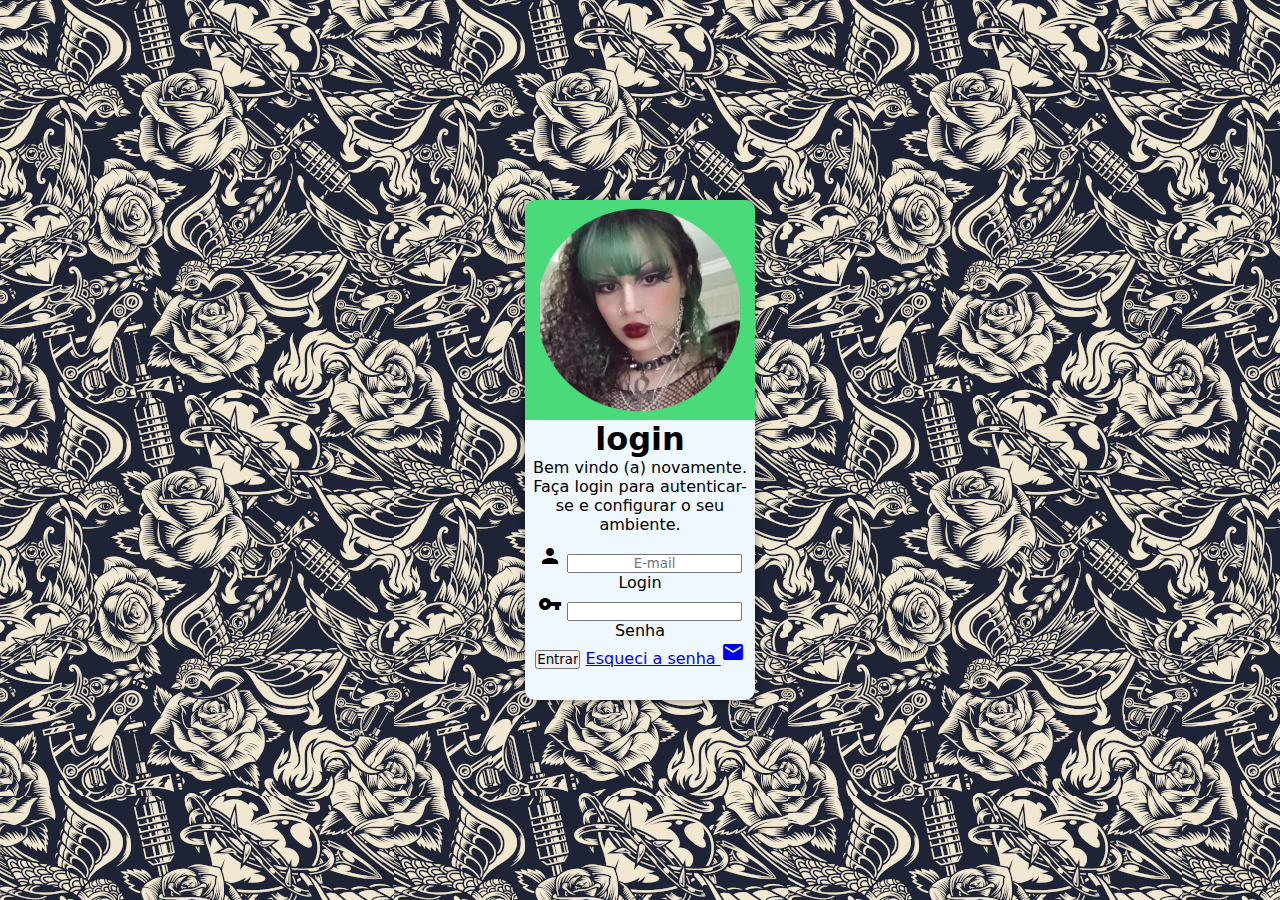
==== admin.html @ c4c87fc5 "update" ====
<!DOCTYPE html>
<html lang="en">
<head>
    <meta charset="UTF-8">
    <meta http-equiv="X-UA-Compatible" content="IE=edge">
    <meta name="viewport" content="width=device-width, initial-scale=1.0">
    <title>Admin</title>
    <link href="https://fonts.googleapis.com/icon?family=Material+Icons" rel="stylesheet">
    <link rel="stylesheet" href="style/admin.css" media="all">
    <link rel="stylesheet" href="style/adminquery.css">
</head>
<body>
    <main>
        <section id=login>
            <div id="imagem">
                <img class="img" src="imagens/key.png" alt="">
            </div>
            <div>
                <h1>login</h1>
                <p>Bem vindo (a) novamente. Faça login para autenticar-se e configurar o seu ambiente.</p>
                <form action="login.php" method="post" autocomplete="on">
                    <div class="campo">
                        <span class="material-icons" >person</span>
                        
                        <input type="text" name="login" id="login" placeholder="E-mail" autocomplete="email" required maxlength="30">
                        <label for="login">Login</label>
                    </div>
                    <div class="campo">
                        <span class="material-icons" >vpn_key</span>
                        <input type="password" name="senha" id="senha" autocomplete="current-password" required minlength="8" maxlength="16">
                        <label for="senha">Senha</label>
                    </div>
                    <input type="submit" value="Entrar">
                    <a class="botao" href="esqueci.html">Esqueci a senha <span class="material-icons" >mail</span></a>

                </form>
            </div>
        </section>
    </main>
</body>
</html>
---- style/admin.css ----
@charset "UTF-8";

*{
    font-family: system-ui, -apple-system, BlinkMacSystemFont, 'Segoe UI', Roboto, Oxygen, Ubuntu, Cantarell, 'Open Sans', 'Helvetica Neue', sans-serif;
    padding: 0px;
    margin: 0px;
    box-sizing: border-box;
    text-align: center;
}

body{
    background: rgb(5, 145, 0) url(../imagens/fundo_teste.jpg) left top repeat fixed;
    width: 90vw;
    height: 100vh;
}

main{
    height: 100vh;
    width: 100vw;
}

section#login{
    position: absolute;
    top: 50%;
    left: 50%;
    transform: translate(-50%, -50%);
    overflow: hidden;

    background-color: aliceblue;
    width: 230px;
    height: 500px;
    border-radius: 10px;
    box-shadow: 0px 0px 10px rgba(0, 0, 0, 0.452);

    transition: wigth 0.5s, hight 0.5s;
    transition-timing-function: ease;
}

section#login > div#imagem{
    background: rgba(8, 206, 67, 0.712);
    height: 220px;
}
.img{
    height: 220px;
    width: 200px;
    
}

section#login > div > form{
    display: block;
    padding: 10px;
}

div > form > h1{
    font-size: 1.5em;

}
---- style/adminquery.css ----
@charset "UTF-8";

@media screen and (min-width: 768px) {
    
}
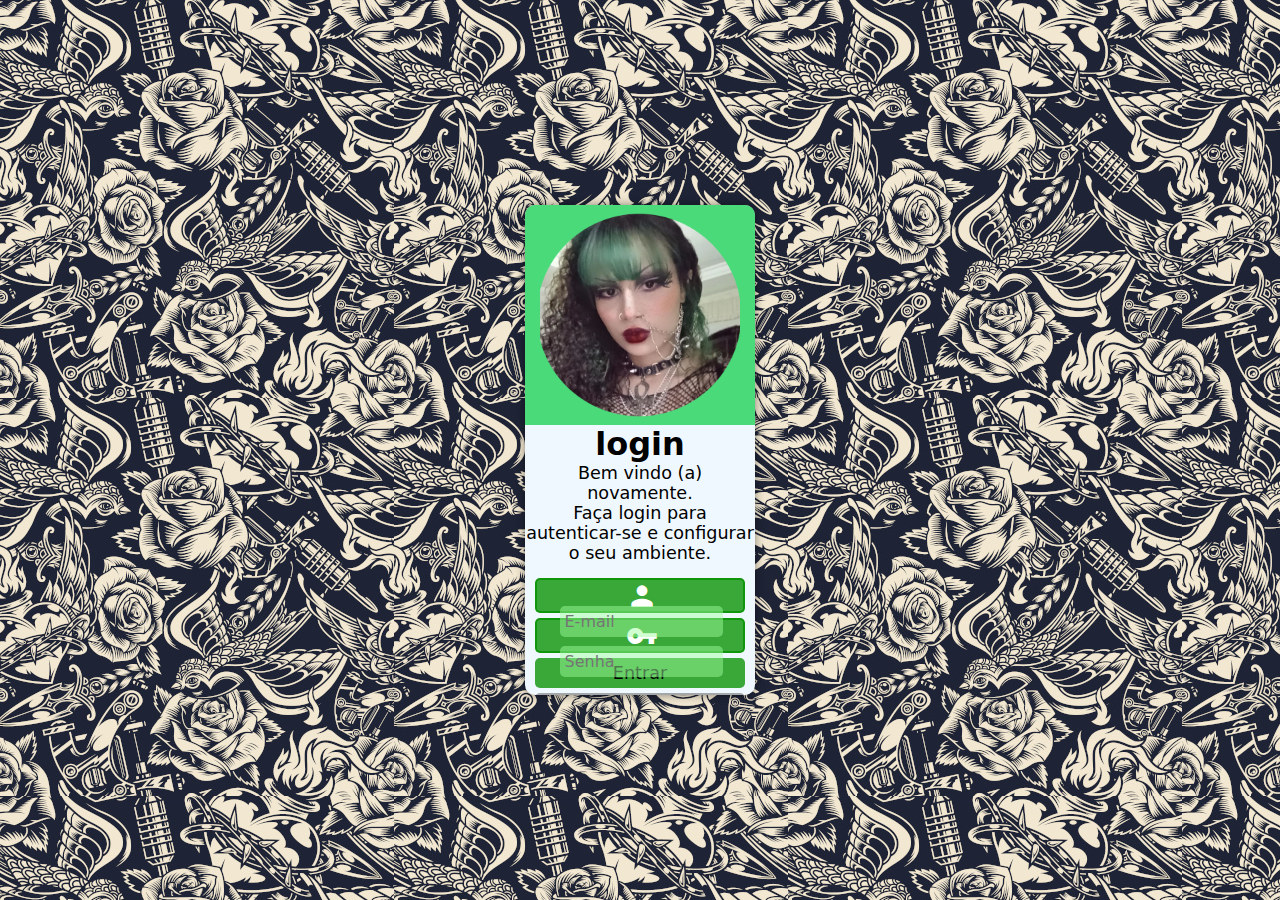
==== commit 106230e9: "update" ====
--- a/admin.html
+++ b/admin.html
@@ -17,7 +17,7 @@
             </div>
             <div>
                 <h1>login</h1>
-                <p>Bem vindo (a) novamente. Faça login para autenticar-se e configurar o seu ambiente.</p>
+                <p>Bem vindo (a) novamente.<br>Faça login para autenticar-se e configurar o seu ambiente.</p>
                 <form action="login.php" method="post" autocomplete="on">
                     <div class="campo">
                         <span class="material-icons" >person</span>
@@ -27,7 +27,7 @@
                     </div>
                     <div class="campo">
                         <span class="material-icons" >vpn_key</span>
-                        <input type="password" name="senha" id="senha" autocomplete="current-password" required minlength="8" maxlength="16">
+                        <input type="password" name="senha" id="senha" autocomplete="current-password" placeholder="Senha" required minlength="8" maxlength="16">
                         <label for="senha">Senha</label>
                     </div>
                     <input type="submit" value="Entrar">
--- a/style/admin.css
+++ b/style/admin.css
@@ -5,7 +5,7 @@
     padding: 0px;
     margin: 0px;
     box-sizing: border-box;
-    text-align: center;
+    
 }
 
 body{
@@ -17,21 +17,22 @@
 main{
     height: 100vh;
     width: 100vw;
+    text-align: center;
 }
 
 section#login{
     position: absolute;
     top: 50%;
     left: 50%;
-    transform: translate(-50%, -50%);
     overflow: hidden;
 
     background-color: aliceblue;
     width: 230px;
-    height: 500px;
+    height: 490px;
     border-radius: 10px;
     box-shadow: 0px 0px 10px rgba(0, 0, 0, 0.452);
 
+    transform: translate(-50%, -50%);
     transition: wigth 0.5s, hight 0.5s;
     transition-timing-function: ease;
 }
@@ -39,6 +40,8 @@
 section#login > div#imagem{
     background: rgba(8, 206, 67, 0.712);
     height: 220px;
+    background-size: cover;
+    background-position: center;
 }
 .img{
     height: 220px;
@@ -53,6 +56,81 @@
 
 div > form > h1{
     font-size: 1.5em;
-
+}
+div > p{
+    text-align: center;
+    font-size: 1.1em;
 }
 
+form > div.campo{
+    background-color: rgba(5, 145, 0, 0.781);
+    border-radius: 5px;
+    width: 100%;
+    height: 35px;
+    display: block;
+    margin: 5px 0px;
+    border: 2px solid rgba(5, 145, 0, 0.781);
+}
+div.campo > label{
+    display: none;
+}
+
+div.campo > span{
+    color: white;
+    font-size: 2em;
+    height: 100%;
+    width: 38px;
+    padding-left: 4px;
+}
+
+div.campo > input{
+    background-color: rgba(161, 255, 158, 0.479);
+    font-size: 1em;
+    width: calc(100% - 43px);
+    height: 100%;
+    border-radius: 5px;
+    border: 0px;
+    padding: 5px;
+    transform: translate(01px, -10px);
+}
+
+form > input{
+    width: 80%;
+}
+
+form > input[type=submit]{
+    display: block;
+    font-size: 1.1em;
+    width: 100%;
+    height: 30px;
+    background-color: rgba(5, 145, 0, 0.781);
+    border: none;
+    border-radius: 5px;
+}
+
+form > input[type=submit]:hover{
+    background-color: rgba(137, 43, 226, 0.63);
+}
+
+form > a.botao{
+    display: block;
+    text-align: center;
+    font-size: 1.1em;
+    width: 100%;
+    height: 30px;
+    padding-top: 2px;
+    margin-top: 5px;
+    color: black;
+    background-color: rgba(128, 128, 128, 0.678);
+    text-decoration: none;
+    border-radius: 5px;
+    
+}
+
+form > a.botao:hover{
+    background-color: rgba(137, 43, 226, 0.63);
+}
+
+form> a.botao > span{
+    font-size: 0.9em;
+}
